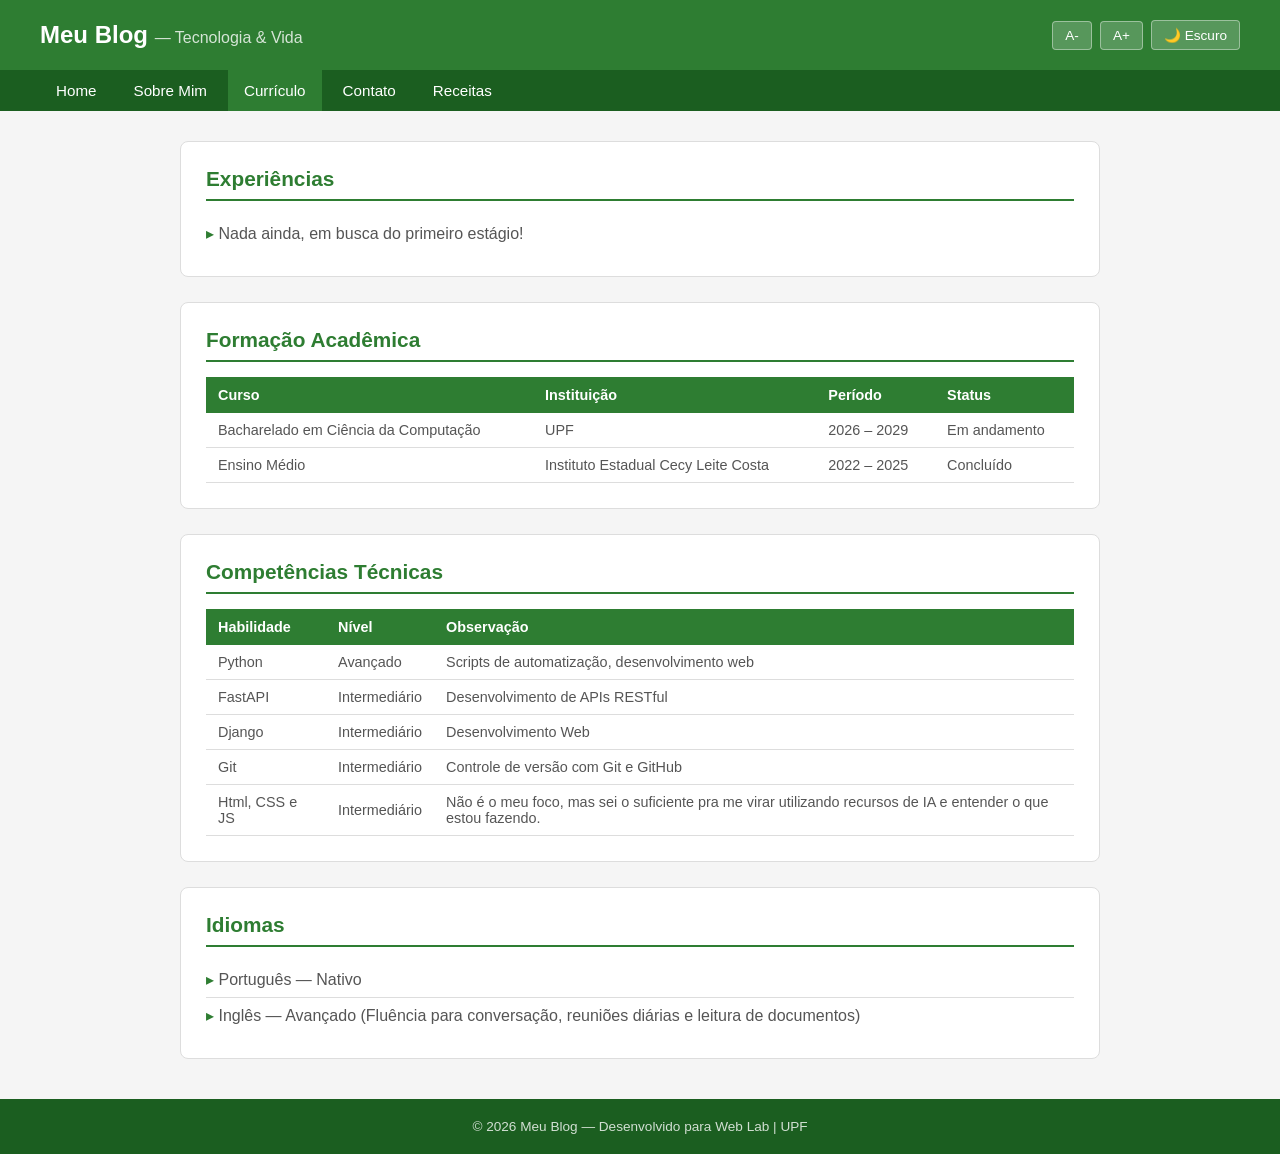
==== curriculum.html @ dc5e02b0 "first commit" ====
<!DOCTYPE html>
<html lang="pt-BR">
<head>
  <meta charset="UTF-8">
  <meta name="viewport" content="width=device-width, initial-scale=1.0">
  <title>Meu Blog - Currículo</title>
  <link rel="stylesheet" href="css/style.css">
</head>
<body>

  <header>
    <h1>Meu Blog <span>— Tecnologia & Vida</span></h1>
    <div class="controles">
      <button onclick="diminuirFonte()">A-</button>
      <button onclick="aumentarFonte()">A+</button>
      <button id="btn-dark" onclick="alternarDarkMode()">🌙 Escuro</button>
    </div>
  </header>

  <nav>
    <ul>
      <li><a href="index.html">Home</a></li>
      <li><a href="about.html">Sobre Mim</a></li>
      <li><a href="curriculum.html" class="ativo">Currículo</a></li>
      <li><a href="contact.html">Contato</a></li>
      <li><a href="receitas.html">Receitas</a></li>
    </ul>
  </nav>

  <main>

    <!-- Experiências -->
    <section>
      <h2>Experiências</h2>
      <ul class="lista-cv">
        <li>Nada ainda, em busca do primeiro estágio!</li>
      </ul>
    </section>

    <!-- Formação Acadêmica em tabela -->
    <section>
      <h2>Formação Acadêmica</h2>
      <table>
        <thead>
          <tr>
            <th>Curso</th>
            <th>Instituição</th>
            <th>Período</th>
            <th>Status</th>
          </tr>
        </thead>
        <tbody>
          <tr>
            <td>Bacharelado em Ciência da Computação</td>
            <td>UPF</td>
            <td>2026 – 2029</td>
            <td>Em andamento</td>
          </tr>
          <tr>
            <td>Ensino Médio</td>
            <td>Instituto Estadual Cecy Leite Costa</td>
            <td>2022 – 2025</td>
            <td>Concluído</td>
          </tr>
        </tbody>
      </table>
    </section>

    <!-- Competências Técnicas em tabela -->
    <section>
      <h2>Competências Técnicas</h2>
      <table>
        <thead>
          <tr>
            <th>Habilidade</th>
            <th>Nível</th>
            <th>Observação</th>
          </tr>
        </thead>
        <tbody>
          <tr>
            <td>Python</td>
            <td>Avançado</td>
            <td>Scripts de automatização, desenvolvimento web</td>
          </tr>
          <tr>
            <td>FastAPI</td>
            <td>Intermediário</td>
            <td>Desenvolvimento de APIs RESTful</td>
          </tr>
          <tr>
            <td>Django</td>
            <td>Intermediário</td>
            <td>Desenvolvimento Web</td>
          </tr>
          <tr>
            <td>Git</td>
            <td>Intermediário</td>
            <td>Controle de versão com Git e GitHub</td>
          </tr>
          <tr>
            <td>Html, CSS e JS</Html></td>
            <td>Intermediário</td>
            <td>Não é o meu foco, mas sei o suficiente pra me virar utilizando recursos de IA e entender o que estou fazendo.</td>
          </tr>
        </tbody>
      </table>
    </section>

    <!-- Idiomas -->
    <section>
      <h2>Idiomas</h2>
      <ul class="lista-cv">
        <li>Português — Nativo</li>
        <li>Inglês — Avançado (Fluência para conversação, reuniões diárias e leitura de documentos)</li>
      </ul>
    </section>

  </main>

  <footer>
    <p>© 2026 Meu Blog — Desenvolvido para Web Lab | UPF</p>
  </footer>

  <script src="js/script.js"></script>

</body>
</html>
---- css/style.css ----
/* ===== VARIÁVEIS DE CORES ===== */
:root {
  --cor-fundo: #f5f5f5;
  --cor-fundo-card: #ffffff;
  --cor-texto: #222222;
  --cor-texto-suave: #555555;
  --cor-primaria: #2e7d32; /* verde */
  --cor-primaria-escura: #1b5e20;
  --cor-borda: #dddddd;
  --cor-header: #2e7d32;
  --cor-footer: #1b5e20;
}

/* ===== DARK MODE ===== */
body.dark {
  --cor-fundo: #121212;
  --cor-fundo-card: #1e1e1e;
  --cor-texto: #eeeeee;
  --cor-texto-suave: #aaaaaa;
  --cor-primaria: #66bb6a;
  --cor-primaria-escura: #43a047;
  --cor-borda: #333333;
  --cor-header: #1b5e20;
  --cor-footer: #0a3d0a;
}

/* ===== RESET E BASE ===== */
* {
  margin: 0;
  padding: 0;
  box-sizing: border-box;
}

body {
  font-family: 'Segoe UI', Arial, sans-serif;
  font-size: 16px;
  background-color: var(--cor-fundo);
  color: var(--cor-texto);
  transition: background-color 0.3s, color 0.3s;
}

a {
  color: var(--cor-primaria);
  text-decoration: none;
}

a:hover {
  text-decoration: underline;
}

/* ===== HEADER ===== */
header {
  background-color: var(--cor-header);
  color: white;
  padding: 20px 40px;
  display: flex;
  justify-content: space-between;
  align-items: center;
  flex-wrap: wrap;
  gap: 10px;
}

header h1 {
  font-size: 1.5rem;
}

header h1 span {
  font-weight: normal;
  font-size: 1rem;
  opacity: 0.8;
}

/* ===== NAVEGAÇÃO ===== */
nav {
  background-color: var(--cor-primaria-escura);
  padding: 0 40px;
}

nav ul {
  list-style: none;
  display: flex;
  flex-wrap: wrap;
  gap: 5px;
}

nav ul li a {
  display: block;
  color: white;
  padding: 12px 16px;
  font-size: 0.95rem;
  transition: background-color 0.2s;
}

nav ul li a:hover,
nav ul li a.ativo {
  background-color: var(--cor-primaria);
  text-decoration: none;
}

/* ===== CONTROLES DE ACESSIBILIDADE ===== */
.controles {
  display: flex;
  gap: 8px;
  align-items: center;
}

.controles button {
  background-color: rgba(255,255,255,0.2);
  color: white;
  border: 1px solid rgba(255,255,255,0.4);
  padding: 6px 12px;
  border-radius: 4px;
  cursor: pointer;
  font-size: 0.85rem;
  transition: background-color 0.2s;
}

.controles button:hover {
  background-color: rgba(255,255,255,0.35);
}

/* ===== CONTEÚDO PRINCIPAL ===== */
main {
  max-width: 960px;
  margin: 30px auto;
  padding: 0 20px;
}

/* ===== SEÇÕES ===== */
section {
  background-color: var(--cor-fundo-card);
  border: 1px solid var(--cor-borda);
  border-radius: 8px;
  padding: 25px;
  margin-bottom: 25px;
}

section h2 {
  color: var(--cor-primaria);
  margin-bottom: 15px;
  font-size: 1.3rem;
  border-bottom: 2px solid var(--cor-primaria);
  padding-bottom: 8px;
}

section p {
  line-height: 1.7;
  color: var(--cor-texto-suave);
  margin-bottom: 10px;
}

/* ===== CARDS DE POSTAGENS ===== */
.posts {
  display: grid;
  grid-template-columns: repeat(auto-fill, minmax(260px, 1fr));
  gap: 20px;
}

.card {
  background-color: var(--cor-fundo-card);
  border: 1px solid var(--cor-borda);
  border-radius: 8px;
  padding: 20px;
  transition: box-shadow 0.2s;
}

.card:hover {
  box-shadow: 0 4px 12px rgba(0,0,0,0.1);
}

.card h3 {
  color: var(--cor-primaria);
  margin-bottom: 8px;
}

.card p {
  font-size: 0.9rem;
  color: var(--cor-texto-suave);
  line-height: 1.6;
}

.card .data {
  font-size: 0.8rem;
  color: var(--cor-texto-suave);
  margin-top: 10px;
}

/* ===== FOTO SOBRE MIM ===== */
.sobre-conteudo {
  display: flex;
  gap: 25px;
  align-items: flex-start;
  flex-wrap: wrap;
}

.sobre-conteudo img {
  width: 180px;
  height: 180px;
  border-radius: 50%;
  object-fit: cover;
  border: 4px solid var(--cor-primaria);
  flex-shrink: 0;
}

/* ===== LISTAS NO CURRÍCULO ===== */
ul.lista-cv {
  list-style: none;
  padding: 0;
}

ul.lista-cv li {
  padding: 8px 0;
  border-bottom: 1px solid var(--cor-borda);
  color: var(--cor-texto-suave);
}

ul.lista-cv li:last-child {
  border-bottom: none;
}

ul.lista-cv li::before {
  content: "▸ ";
  color: var(--cor-primaria);
}

/* ===== TABELA ===== */
table {
  width: 100%;
  border-collapse: collapse;
  margin-top: 10px;
}

table th {
  background-color: var(--cor-primaria);
  color: white;
  padding: 10px 12px;
  text-align: left;
  font-size: 0.9rem;
}

table td {
  padding: 9px 12px;
  border-bottom: 1px solid var(--cor-borda);
  color: var(--cor-texto-suave);
  font-size: 0.9rem;
}

table tr:hover td {
  background-color: var(--cor-fundo);
}

/* ===== FORMULÁRIO ===== */
form {
  display: flex;
  flex-direction: column;
  gap: 15px;
}

form label {
  font-size: 0.9rem;
  font-weight: bold;
  color: var(--cor-texto);
  margin-bottom: 4px;
  display: block;
}

form input,
form textarea,
form select {
  width: 100%;
  padding: 10px 14px;
  border: 1px solid var(--cor-borda);
  border-radius: 6px;
  background-color: var(--cor-fundo);
  color: var(--cor-texto);
  font-size: 0.95rem;
  font-family: inherit;
  transition: border-color 0.2s;
}

form input:focus,
form textarea:focus,
form select:focus {
  outline: none;
  border-color: var(--cor-primaria);
}

form textarea {
  resize: vertical;
  min-height: 120px;
}

form button[type="submit"] {
  background-color: var(--cor-primaria);
  color: white;
  border: none;
  padding: 12px 24px;
  border-radius: 6px;
  cursor: pointer;
  font-size: 1rem;
  align-self: flex-start;
  transition: background-color 0.2s;
}

form button[type="submit"]:hover {
  background-color: var(--cor-primaria-escura);
}

.campo-erro {
  border-color: #e53935 !important;
}

.msg-erro {
  color: #e53935;
  font-size: 0.82rem;
  margin-top: 3px;
}

.msg-sucesso {
  background-color: #e8f5e9;
  color: #2e7d32;
  border: 1px solid #a5d6a7;
  padding: 12px 16px;
  border-radius: 6px;
  display: none;
}

/* ===== LISTA DE RECEITAS ===== */
.lista-receitas {
  list-style: none;
  padding: 0;
}

.lista-receitas li {
  padding: 12px 0;
  border-bottom: 1px solid var(--cor-borda);
}

.lista-receitas li:last-child {
  border-bottom: none;
}

.lista-receitas li a {
  font-weight: bold;
  font-size: 1rem;
}

.lista-receitas li span {
  display: block;
  font-size: 0.85rem;
  color: var(--cor-texto-suave);
  margin-top: 3px;
}

/* ===== RECEITA DETALHE ===== */
.ingredientes-lista {
  padding-left: 20px;
  line-height: 2;
  color: var(--cor-texto-suave);
}

.preparo-lista {
  padding-left: 20px;
  line-height: 2;
  color: var(--cor-texto-suave);
}

.preparo-lista li {
  margin-bottom: 6px;
}

/* ===== FOOTER ===== */
footer {
  background-color: var(--cor-footer);
  color: rgba(255,255,255,0.8);
  text-align: center;
  padding: 20px;
  font-size: 0.85rem;
  margin-top: 40px;
}
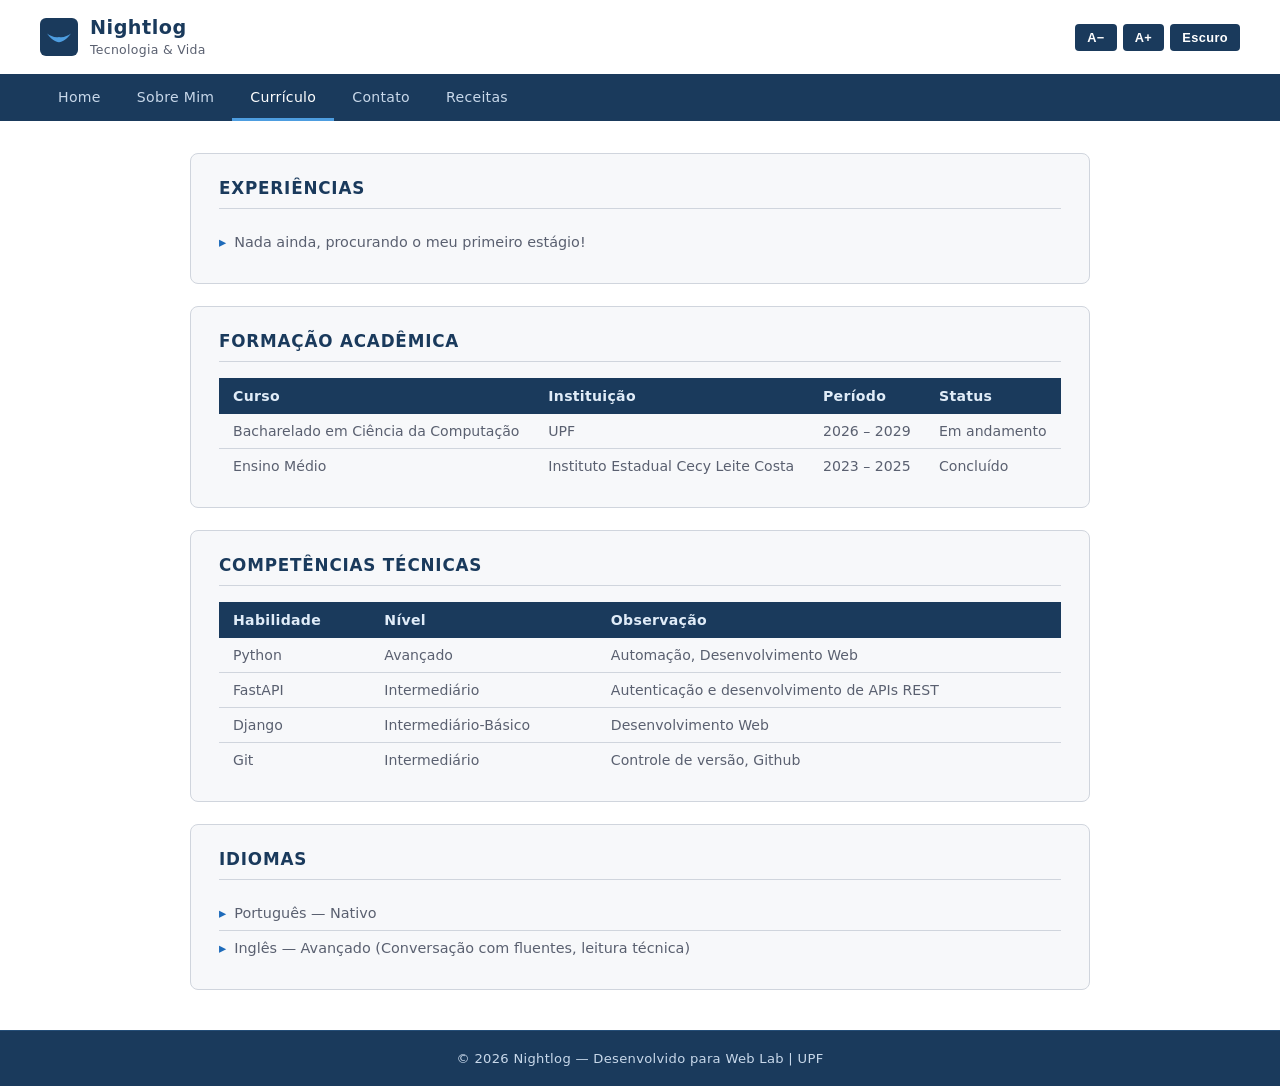
==== commit b83b2a16: "feat: blog completo" ====
--- a/curriculum.html
+++ b/curriculum.html
@@ -3,20 +3,28 @@
 <head>
   <meta charset="UTF-8">
   <meta name="viewport" content="width=device-width, initial-scale=1.0">
-  <title>Meu Blog - Currículo</title>
+  <title>Nightlog — Currículo</title>
   <link rel="stylesheet" href="css/style.css">
 </head>
 <body>
-
   <header>
-    <h1>Meu Blog <span>— Tecnologia & Vida</span></h1>
+    <div class="logo">
+      <div class="logo-icon">
+        <svg viewBox="0 0 28 16" xmlns="http://www.w3.org/2000/svg">
+          <path d="M14 14 C10 14 4 10 0 4 C4 7 9 9 14 8 C19 9 24 7 28 4 C24 10 18 14 14 14Z"/>
+        </svg>
+      </div>
+      <div class="logo-text">
+        <h1>Nightlog</h1>
+        <span>Tecnologia &amp; Vida</span>
+      </div>
+    </div>
     <div class="controles">
-      <button onclick="diminuirFonte()">A-</button>
+      <button onclick="diminuirFonte()">A−</button>
       <button onclick="aumentarFonte()">A+</button>
-      <button id="btn-dark" onclick="alternarDarkMode()">🌙 Escuro</button>
+      <button id="btn-dark" onclick="alternarDarkMode()">Escuro</button>
     </div>
   </header>
-
   <nav>
     <ul>
       <li><a href="index.html">Home</a></li>
@@ -26,103 +34,50 @@
       <li><a href="receitas.html">Receitas</a></li>
     </ul>
   </nav>
-
   <main>
-
-    <!-- Experiências -->
     <section>
       <h2>Experiências</h2>
       <ul class="lista-cv">
-        <li>Nada ainda, em busca do primeiro estágio!</li>
+        <li>Nada ainda, procurando o meu primeiro estágio!</li>
       </ul>
     </section>
-
-    <!-- Formação Acadêmica em tabela -->
     <section>
       <h2>Formação Acadêmica</h2>
       <table>
         <thead>
-          <tr>
-            <th>Curso</th>
-            <th>Instituição</th>
-            <th>Período</th>
-            <th>Status</th>
-          </tr>
+          <tr><th>Curso</th><th>Instituição</th><th>Período</th><th>Status</th></tr>
         </thead>
         <tbody>
-          <tr>
-            <td>Bacharelado em Ciência da Computação</td>
-            <td>UPF</td>
-            <td>2026 – 2029</td>
-            <td>Em andamento</td>
-          </tr>
-          <tr>
-            <td>Ensino Médio</td>
-            <td>Instituto Estadual Cecy Leite Costa</td>
-            <td>2022 – 2025</td>
-            <td>Concluído</td>
-          </tr>
+          <tr><td>Bacharelado em Ciência da Computação</td><td>UPF</td><td>2026 – 2029</td><td>Em andamento</td></tr>
+          <tr><td>Ensino Médio</td><td>Instituto Estadual Cecy Leite Costa</td><td>2023 – 2025</td><td>Concluído</td></tr>
         </tbody>
       </table>
     </section>
-
-    <!-- Competências Técnicas em tabela -->
     <section>
       <h2>Competências Técnicas</h2>
       <table>
         <thead>
-          <tr>
-            <th>Habilidade</th>
-            <th>Nível</th>
-            <th>Observação</th>
-          </tr>
+          <tr><th>Habilidade</th><th>Nível</th><th>Observação</th></tr>
         </thead>
         <tbody>
-          <tr>
-            <td>Python</td>
-            <td>Avançado</td>
-            <td>Scripts de automatização, desenvolvimento web</td>
-          </tr>
-          <tr>
-            <td>FastAPI</td>
-            <td>Intermediário</td>
-            <td>Desenvolvimento de APIs RESTful</td>
-          </tr>
-          <tr>
-            <td>Django</td>
-            <td>Intermediário</td>
-            <td>Desenvolvimento Web</td>
-          </tr>
-          <tr>
-            <td>Git</td>
-            <td>Intermediário</td>
-            <td>Controle de versão com Git e GitHub</td>
-          </tr>
-          <tr>
-            <td>Html, CSS e JS</Html></td>
-            <td>Intermediário</td>
-            <td>Não é o meu foco, mas sei o suficiente pra me virar utilizando recursos de IA e entender o que estou fazendo.</td>
-          </tr>
+          <tr><td>Python</td><td>Avançado</td><td>Automação, Desenvolvimento Web</td></tr>
+          <tr><td>FastAPI</td><td>Intermediário</td><td>Autenticação e desenvolvimento de APIs REST</td></tr>
+          <tr><td>Django</td><td>Intermediário-Básico</td><td>Desenvolvimento Web</td></tr>
+          <tr><td>Git</td><td>Intermediário</td><td>Controle de versão, Github</td></tr>
         </tbody>
       </table>
     </section>
-
-    <!-- Idiomas -->
     <section>
       <h2>Idiomas</h2>
       <ul class="lista-cv">
         <li>Português — Nativo</li>
-        <li>Inglês — Avançado (Fluência para conversação, reuniões diárias e leitura de documentos)</li>
+        <li>Inglês — Avançado (Conversação com fluentes, leitura técnica)</li>
       </ul>
     </section>
-
   </main>
-
   <footer>
-    <p>© 2026 Meu Blog — Desenvolvido para Web Lab | UPF</p>
+    <p>© 2026 Nightlog — Desenvolvido para Web Lab | UPF</p>
   </footer>
-
   <script src="js/script.js"></script>
-
 </body>
 </html>
--- a/css/style.css
+++ b/css/style.css
@@ -1,58 +1,65 @@
-/* ===== VARIÁVEIS DE CORES ===== */
+/* 
+   PALETA NIGHTWING
+   Fundo: branco (#ffffff)
+   Texto: cinza escuro (#2c2c2c)
+   Primária: azul naval (#1a3a5c)
+   Destaque: azul brilhante (#1e6bba)
+   Borda: cinza suave (#d0d5dd)
+    */
+
 :root {
-  --cor-fundo: #f5f5f5;
-  --cor-fundo-card: #ffffff;
-  --cor-texto: #222222;
-  --cor-texto-suave: #555555;
-  --cor-primaria: #2e7d32; /* verde */
-  --cor-primaria-escura: #1b5e20;
-  --cor-borda: #dddddd;
-  --cor-header: #2e7d32;
-  --cor-footer: #1b5e20;
-}
-
-/* ===== DARK MODE ===== */
+  --fundo:       #ffffff;
+  --fundo-card:  #f7f8fa;
+  --fundo-nav:   #1a3a5c;
+  --texto:       #2c2c2c;
+  --texto-suave: #5a6070;
+  --primaria:    #1e6bba;
+  --primaria-dk: #1a3a5c;
+  --borda:       #d0d5dd;
+  --header-bg:   #ffffff;
+  --header-txt:  #1a3a5c;
+  --footer-bg:   #1a3a5c;
+  --footer-txt:  #c8d8ea;
+  --btn-bg:      #1a3a5c;
+  --btn-txt:     #ffffff;
+}
+
 body.dark {
-  --cor-fundo: #121212;
-  --cor-fundo-card: #1e1e1e;
-  --cor-texto: #eeeeee;
-  --cor-texto-suave: #aaaaaa;
-  --cor-primaria: #66bb6a;
-  --cor-primaria-escura: #43a047;
-  --cor-borda: #333333;
-  --cor-header: #1b5e20;
-  --cor-footer: #0a3d0a;
-}
-
-/* ===== RESET E BASE ===== */
-* {
-  margin: 0;
-  padding: 0;
-  box-sizing: border-box;
-}
+  --fundo:       #16191e;
+  --fundo-card:  #1f2430;
+  --fundo-nav:   #0d1117;
+  --texto:       #e4e8f0;
+  --texto-suave: #8899aa;
+  --primaria:    #4d9de0;
+  --primaria-dk: #2a6faa;
+  --borda:       #2e3a4a;
+  --header-bg:   #0d1117;
+  --header-txt:  #4d9de0;
+  --footer-bg:   #0d1117;
+  --footer-txt:  #4d7fa0;
+  --btn-bg:      #4d9de0;
+  --btn-txt:     #0d1117;
+}
+
+/*  BASE  */
+* { margin: 0; padding: 0; box-sizing: border-box; }
 
 body {
-  font-family: 'Segoe UI', Arial, sans-serif;
+  font-family: 'Segoe UI', system-ui, sans-serif;
   font-size: 16px;
-  background-color: var(--cor-fundo);
-  color: var(--cor-texto);
-  transition: background-color 0.3s, color 0.3s;
-}
-
-a {
-  color: var(--cor-primaria);
-  text-decoration: none;
-}
-
-a:hover {
-  text-decoration: underline;
-}
-
-/* ===== HEADER ===== */
+  background: var(--fundo);
+  color: var(--texto);
+  transition: background .3s, color .3s;
+}
+
+a { color: var(--primaria); text-decoration: none; }
+a:hover { text-decoration: underline; }
+
+/*  HEADER  */
 header {
-  background-color: var(--cor-header);
-  color: white;
-  padding: 20px 40px;
+  background: var(--header-bg);
+  border-bottom: 2px solid var(--primaria-dk);
+  padding: 16px 40px;
   display: flex;
   justify-content: space-between;
   align-items: center;
@@ -60,321 +67,287 @@
   gap: 10px;
 }
 
-header h1 {
-  font-size: 1.5rem;
-}
-
-header h1 span {
-  font-weight: normal;
-  font-size: 1rem;
-  opacity: 0.8;
-}
-
-/* ===== NAVEGAÇÃO ===== */
-nav {
-  background-color: var(--cor-primaria-escura);
-  padding: 0 40px;
-}
-
-nav ul {
-  list-style: none;
-  display: flex;
-  flex-wrap: wrap;
-  gap: 5px;
-}
-
-nav ul li a {
-  display: block;
-  color: white;
-  padding: 12px 16px;
-  font-size: 0.95rem;
-  transition: background-color 0.2s;
-}
-
-nav ul li a:hover,
-nav ul li a.ativo {
-  background-color: var(--cor-primaria);
-  text-decoration: none;
-}
-
-/* ===== CONTROLES DE ACESSIBILIDADE ===== */
-.controles {
-  display: flex;
-  gap: 8px;
+.logo {
+  display: flex;
   align-items: center;
-}
+  gap: 12px;
+}
+
+.logo-icon {
+  width: 38px;
+  height: 38px;
+  background: var(--primaria-dk);
+  border-radius: 6px;
+  display: flex;
+  align-items: center;
+  justify-content: center;
+}
+
+/* Símbolo de asa — referência Nightwing */
+.logo-icon svg { width: 24px; height: 14px; fill: #4d9de0; }
+
+.logo-text h1 { font-size: 1.2rem; color: var(--header-txt); font-weight: 700; letter-spacing: .5px; }
+.logo-text span { font-size: .78rem; color: var(--texto-suave); letter-spacing: .3px; }
+
+/*  BOTÕES DE CONTROLE  */
+.controles { display: flex; gap: 6px; }
 
 .controles button {
-  background-color: rgba(255,255,255,0.2);
-  color: white;
-  border: 1px solid rgba(255,255,255,0.4);
+  background: var(--btn-bg);
+  color: var(--btn-txt);
+  border: none;
   padding: 6px 12px;
   border-radius: 4px;
   cursor: pointer;
-  font-size: 0.85rem;
-  transition: background-color 0.2s;
-}
-
-.controles button:hover {
-  background-color: rgba(255,255,255,0.35);
-}
-
-/* ===== CONTEÚDO PRINCIPAL ===== */
-main {
-  max-width: 960px;
-  margin: 30px auto;
-  padding: 0 20px;
-}
-
-/* ===== SEÇÕES ===== */
+  font-size: .8rem;
+  font-weight: 600;
+  letter-spacing: .4px;
+  transition: opacity .2s;
+}
+
+.controles button:hover { opacity: .8; }
+
+/* NAVEGACAO */
+nav {
+  background: var(--fundo-nav);
+  padding: 0 40px;
+}
+
+nav ul { list-style: none; display: flex; flex-wrap: wrap; }
+
+nav ul li a {
+  display: block;
+  color: #c8d8ea;
+  padding: 13px 18px;
+  font-size: .88rem;
+  font-weight: 500;
+  letter-spacing: .3px;
+  border-bottom: 3px solid transparent;
+  transition: color .2s, border-color .2s;
+}
+
+nav ul li a:hover,
+nav ul li a.ativo {
+  color: #ffffff;
+  border-bottom-color: #4d9de0;
+  text-decoration: none;
+}
+
+/*  MAIN  */
+main { max-width: 940px; margin: 32px auto; padding: 0 20px; }
+
+/*  SEÇÃO  */
 section {
-  background-color: var(--cor-fundo-card);
-  border: 1px solid var(--cor-borda);
+  background: var(--fundo-card);
+  border: 1px solid var(--borda);
   border-radius: 8px;
-  padding: 25px;
-  margin-bottom: 25px;
+  padding: 24px 28px;
+  margin-bottom: 22px;
 }
 
 section h2 {
-  color: var(--cor-primaria);
-  margin-bottom: 15px;
-  font-size: 1.3rem;
-  border-bottom: 2px solid var(--cor-primaria);
-  padding-bottom: 8px;
-}
+  font-size: 1.05rem;
+  font-weight: 700;
+  color: var(--primaria-dk);
+  text-transform: uppercase;
+  letter-spacing: .8px;
+  margin-bottom: 16px;
+  padding-bottom: 10px;
+  border-bottom: 1px solid var(--borda);
+}
+
+body.dark section h2 { color: var(--primaria); }
 
 section p {
-  line-height: 1.7;
-  color: var(--cor-texto-suave);
-  margin-bottom: 10px;
-}
-
-/* ===== CARDS DE POSTAGENS ===== */
+  line-height: 1.75;
+  color: var(--texto-suave);
+  margin-bottom: 8px;
+}
+
+/*  CARDS DE POSTS  */
 .posts {
   display: grid;
-  grid-template-columns: repeat(auto-fill, minmax(260px, 1fr));
-  gap: 20px;
+  grid-template-columns: repeat(auto-fill, minmax(250px, 1fr));
+  gap: 16px;
 }
 
 .card {
-  background-color: var(--cor-fundo-card);
-  border: 1px solid var(--cor-borda);
+  background: var(--fundo);
+  border: 1px solid var(--borda);
+  border-left: 3px solid var(--primaria);
+  border-radius: 6px;
+  padding: 18px 20px;
+  transition: border-left-color .2s, box-shadow .2s;
+}
+
+.card:hover {
+  border-left-color: var(--primaria-dk);
+  box-shadow: 0 2px 10px rgba(26,58,92,.08);
+}
+
+.card h3 { font-size: .95rem; color: var(--primaria-dk); margin-bottom: 8px; }
+body.dark .card h3 { color: var(--primaria); }
+.card p { font-size: .85rem; color: var(--texto-suave); line-height: 1.6; }
+.card .data { font-size: .78rem; color: var(--texto-suave); margin-top: 12px; opacity: .7; }
+
+/*  SOBRE MIM  */
+.sobre-conteudo { display: flex; gap: 24px; align-items: flex-start; flex-wrap: wrap; }
+
+.sobre-conteudo img {
+  width: 160px;
+  height: 160px;
   border-radius: 8px;
-  padding: 20px;
-  transition: box-shadow 0.2s;
-}
-
-.card:hover {
-  box-shadow: 0 4px 12px rgba(0,0,0,0.1);
-}
-
-.card h3 {
-  color: var(--cor-primaria);
-  margin-bottom: 8px;
-}
-
-.card p {
-  font-size: 0.9rem;
-  color: var(--cor-texto-suave);
-  line-height: 1.6;
-}
-
-.card .data {
-  font-size: 0.8rem;
-  color: var(--cor-texto-suave);
-  margin-top: 10px;
-}
-
-/* ===== FOTO SOBRE MIM ===== */
-.sobre-conteudo {
-  display: flex;
-  gap: 25px;
-  align-items: flex-start;
-  flex-wrap: wrap;
-}
-
-.sobre-conteudo img {
-  width: 180px;
-  height: 180px;
-  border-radius: 50%;
   object-fit: cover;
-  border: 4px solid var(--cor-primaria);
+  border: 2px solid var(--primaria-dk);
   flex-shrink: 0;
 }
 
-/* ===== LISTAS NO CURRÍCULO ===== */
-ul.lista-cv {
-  list-style: none;
-  padding: 0;
-}
+/*  LISTAS CURRÍCULO  */
+ul.lista-cv { list-style: none; padding: 0; }
 
 ul.lista-cv li {
-  padding: 8px 0;
-  border-bottom: 1px solid var(--cor-borda);
-  color: var(--cor-texto-suave);
-}
-
-ul.lista-cv li:last-child {
-  border-bottom: none;
-}
+  padding: 9px 0;
+  border-bottom: 1px solid var(--borda);
+  color: var(--texto-suave);
+  font-size: .9rem;
+  display: flex;
+  align-items: baseline;
+  gap: 8px;
+}
+
+ul.lista-cv li:last-child { border-bottom: none; }
 
 ul.lista-cv li::before {
-  content: "▸ ";
-  color: var(--cor-primaria);
-}
-
-/* ===== TABELA ===== */
-table {
-  width: 100%;
-  border-collapse: collapse;
-  margin-top: 10px;
-}
+  content: "▸";
+  color: var(--primaria);
+  flex-shrink: 0;
+}
+
+/*  TABELA  */
+table { width: 100%; border-collapse: collapse; font-size: .88rem; }
 
 table th {
-  background-color: var(--cor-primaria);
-  color: white;
-  padding: 10px 12px;
+  background: var(--primaria-dk);
+  color: #e0ecf8;
+  padding: 10px 14px;
   text-align: left;
-  font-size: 0.9rem;
+  font-weight: 600;
+  letter-spacing: .3px;
 }
 
 table td {
-  padding: 9px 12px;
-  border-bottom: 1px solid var(--cor-borda);
-  color: var(--cor-texto-suave);
-  font-size: 0.9rem;
-}
-
-table tr:hover td {
-  background-color: var(--cor-fundo);
-}
-
-/* ===== FORMULÁRIO ===== */
-form {
-  display: flex;
-  flex-direction: column;
-  gap: 15px;
-}
+  padding: 9px 14px;
+  border-bottom: 1px solid var(--borda);
+  color: var(--texto-suave);
+}
+
+table tr:last-child td { border-bottom: none; }
+table tbody tr:hover td { background: rgba(30,107,186,.04); }
+
+/*  FORMULÁRIO  */
+form { display: flex; flex-direction: column; gap: 14px; }
 
 form label {
-  font-size: 0.9rem;
-  font-weight: bold;
-  color: var(--cor-texto);
-  margin-bottom: 4px;
+  font-size: .82rem;
+  font-weight: 700;
+  color: var(--texto);
+  letter-spacing: .3px;
+  text-transform: uppercase;
   display: block;
+  margin-bottom: 5px;
 }
 
 form input,
-form textarea,
-form select {
+form textarea {
   width: 100%;
   padding: 10px 14px;
-  border: 1px solid var(--cor-borda);
-  border-radius: 6px;
-  background-color: var(--cor-fundo);
-  color: var(--cor-texto);
-  font-size: 0.95rem;
+  border: 1px solid var(--borda);
+  border-radius: 6px;
+  background: var(--fundo);
+  color: var(--texto);
+  font-size: .92rem;
   font-family: inherit;
-  transition: border-color 0.2s;
+  transition: border-color .2s;
 }
 
 form input:focus,
-form textarea:focus,
-form select:focus {
+form textarea:focus {
   outline: none;
-  border-color: var(--cor-primaria);
-}
-
-form textarea {
-  resize: vertical;
-  min-height: 120px;
-}
+  border-color: var(--primaria);
+}
+
+form textarea { resize: vertical; min-height: 120px; }
 
 form button[type="submit"] {
-  background-color: var(--cor-primaria);
-  color: white;
+  background: var(--primaria-dk);
+  color: #fff;
   border: none;
-  padding: 12px 24px;
+  padding: 11px 26px;
   border-radius: 6px;
   cursor: pointer;
-  font-size: 1rem;
+  font-size: .9rem;
+  font-weight: 700;
+  letter-spacing: .4px;
   align-self: flex-start;
-  transition: background-color 0.2s;
-}
-
-form button[type="submit"]:hover {
-  background-color: var(--cor-primaria-escura);
-}
-
-.campo-erro {
-  border-color: #e53935 !important;
-}
-
-.msg-erro {
-  color: #e53935;
-  font-size: 0.82rem;
-  margin-top: 3px;
-}
+  transition: background .2s;
+}
+
+form button[type="submit"]:hover { background: var(--primaria); }
+
+.campo-erro { border-color: #c0392b !important; }
+.msg-erro { color: #c0392b; font-size: .8rem; margin-top: 4px; display: block; }
 
 .msg-sucesso {
-  background-color: #e8f5e9;
-  color: #2e7d32;
-  border: 1px solid #a5d6a7;
+  background: #eaf4ff;
+  color: #1a3a5c;
+  border: 1px solid #b0d0f0;
+  border-left: 4px solid var(--primaria);
   padding: 12px 16px;
   border-radius: 6px;
+  font-size: .9rem;
+  margin-bottom: 16px;
   display: none;
 }
 
-/* ===== LISTA DE RECEITAS ===== */
-.lista-receitas {
-  list-style: none;
-  padding: 0;
-}
+body.dark .msg-sucesso { background: #1f2a3a; color: #4d9de0; border-color: #2a5080; }
+
+/* ===== RECEITAS  */
+.lista-receitas { list-style: none; padding: 0; }
 
 .lista-receitas li {
-  padding: 12px 0;
-  border-bottom: 1px solid var(--cor-borda);
-}
-
-.lista-receitas li:last-child {
-  border-bottom: none;
-}
-
-.lista-receitas li a {
-  font-weight: bold;
-  font-size: 1rem;
-}
-
-.lista-receitas li span {
-  display: block;
-  font-size: 0.85rem;
-  color: var(--cor-texto-suave);
-  margin-top: 3px;
-}
-
-/* ===== RECEITA DETALHE ===== */
-.ingredientes-lista {
-  padding-left: 20px;
-  line-height: 2;
-  color: var(--cor-texto-suave);
-}
-
-.preparo-lista {
-  padding-left: 20px;
-  line-height: 2;
-  color: var(--cor-texto-suave);
-}
-
-.preparo-lista li {
-  margin-bottom: 6px;
-}
-
-/* ===== FOOTER ===== */
+  padding: 13px 0;
+  border-bottom: 1px solid var(--borda);
+  display: flex;
+  align-items: center;
+  gap: 12px;
+}
+
+.lista-receitas li:last-child { border-bottom: none; }
+
+.lista-receitas li::before {
+  content: "◆";
+  color: var(--primaria);
+  font-size: .7rem;
+  flex-shrink: 0;
+}
+
+.lista-receitas a { font-weight: 600; font-size: .95rem; }
+.lista-receitas span { font-size: .82rem; color: var(--texto-suave); margin-left: auto; }
+
+/* ===== RECEITA DETALHE  */
+.ingredientes-lista,
+.preparo-lista { padding-left: 22px; color: var(--texto-suave); line-height: 2; font-size: .92rem; }
+
+.preparo-lista li { margin-bottom: 4px; }
+
+/*  FOOTER  */
 footer {
-  background-color: var(--cor-footer);
-  color: rgba(255,255,255,0.8);
+  background: var(--footer-bg);
+  color: var(--footer-txt);
   text-align: center;
   padding: 20px;
-  font-size: 0.85rem;
+  font-size: .82rem;
+  letter-spacing: .3px;
   margin-top: 40px;
+  border-top: 1px solid rgba(77,157,224,.2);
 }
